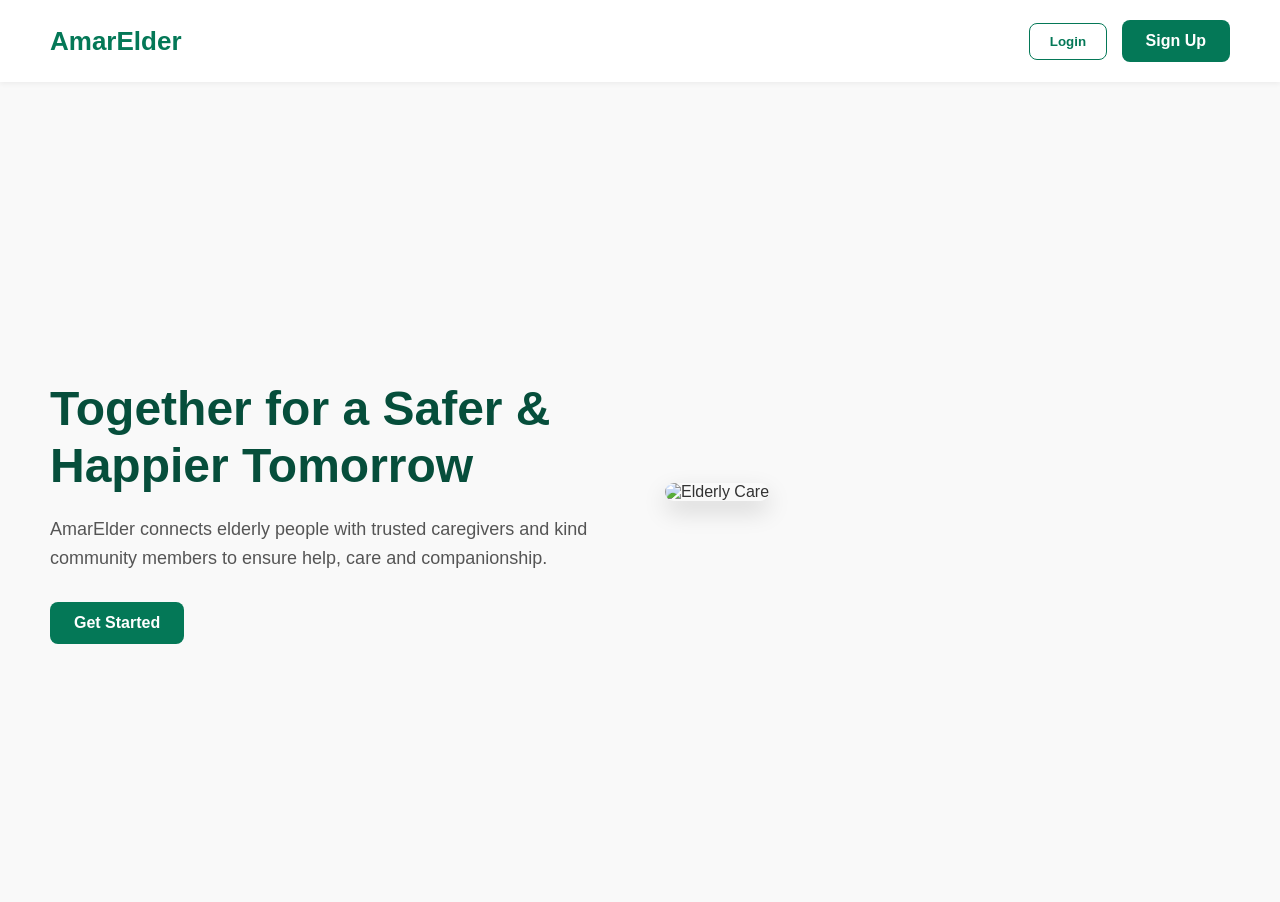
==== index.html @ 18014d7e "Add files via upload" ====
<!DOCTYPE html>
<html lang="en">

<head>
    <meta charset="UTF-8">
    <title>AmarElder</title>
    <link rel="stylesheet" href="style.css">
</head>

<body>


    <nav class="navbar">
        <h1 onclick="showHome()" class="logo">AmarElder</h1>
        <div id="nav-auth">
            <button onclick="openAuth('login')" class="btn-outline">Login</button>
            <button onclick="openAuth('signup')" class="btn-solid">Sign Up</button>
        </div>
    </nav>


    <main id="main-content" class="hero-fullscreen">
        <div class="hero-content">
            <h2>Together for a Safer & Happier Tomorrow</h2>
            <p>AmarElder connects elderly people with trusted caregivers and kind community members to ensure help, care
                and companionship.</p>
            <button onclick="openAuth('signup')" class="btn-solid">Get Started</button>
        </div>
        <div class="hero-image-container">
            <img src="c:\Users\Lily\OneDrive\Pictures\images.jpg" alt="Elderly Care">
        </div>
    </main>

    <div id="auth-modal" class="modal hidden">
        <div class="modal-content">
            <button onclick="closeAuth()" class="close-btn">✕</button>
            <h2 id="modal-title">Login</h2>

            <form onsubmit="handleAuth(event)">
                <div id="role-div" class="hidden">
                    <label>Select Role</label>
                    <select id="role">
                        <option value="Elder">Elder</option>
                        <option value="Helper">Helper / Caregiver</option>
                    </select>
                </div>

                <input type="text" id="name" placeholder="Full Name" class="hidden">
                <input type="email" id="email" placeholder="Email Address" required>
                <input type="password" id="password" placeholder="Password" required>

                <button type="submit" id="submit-btn" class="btn-solid w-full">Login</button>
            </form>
        </div>
    </div>

    <script src="script.js"></script>
</body>

</html>
---- style.css ----
body {
    font-family: Arial, sans-serif;
    margin: 0;
    padding: 0;
    background-color: #f9f9f9;
    color: #333;
}

.navbar {
    display: flex;
    justify-content: space-between;
    align-items: center;
    background: white;
    padding: 20px 50px;
    box-shadow: 0 2px 5px rgba(0, 0, 0, 0.05);
}

.logo {
    color: #047857;
    font-size: 26px;
    font-weight: bold;
    cursor: pointer;
    margin: 0;
}

.hero-fullscreen {
    display: flex;
    align-items: center;
    justify-content: space-between;
    min-height: calc(100vh - 80px);
    padding: 0 50px;
    gap: 50px;
    box-sizing: border-box;
}

.hero-content {
    flex: 1;
    max-width: 600px;
}

.hero-content h2 {
    font-size: 48px;
    color: #064e3b;
    margin-bottom: 20px;
    line-height: 1.2;
}

.hero-content p {
    font-size: 18px;
    color: #555;
    margin-bottom: 30px;
    line-height: 1.6;
}

.hero-image-container {
    flex: 1;
    height: 100%;
}

.hero-image-container img {
    width: 100%;
    height: 500px;
    object-fit: cover;
    border-radius: 20px;
    box-shadow: 0 10px 25px rgba(0, 0, 0, 0.15);
}

.btn-solid {
    background-color: #047857;
    color: white;
    border: none;
    padding: 12px 24px;
    border-radius: 8px;
    cursor: pointer;
    font-weight: bold;
    font-size: 16px;
}

.btn-outline {
    background-color: transparent;
    color: #047857;
    border: 1px solid #047857;
    padding: 10px 20px;
    border-radius: 8px;
    cursor: pointer;
    font-weight: bold;
    margin-right: 10px;
}

.modal {
    position: fixed;
    top: 0;
    left: 0;
    width: 100%;
    height: 100%;
    background: rgba(0, 0, 0, 0.5);
    display: flex;
    justify-content: center;
    align-items: center;
}

.modal-content {
    background: white;
    padding: 30px;
    border-radius: 12px;
    width: 380px;
    position: relative;
}

.close-btn {
    position: absolute;
    top: 15px;
    right: 15px;
    background: none;
    border: none;
    font-size: 20px;
    cursor: pointer;
}

.modal-content input,
.modal-content select {
    width: 100%;
    padding: 12px;
    margin: 8px 0 16px 0;
    border: 1px solid #ccc;
    border-radius: 6px;
    box-sizing: border-box;
}

.hidden {
    display: none !important;
}

.w-full {
    width: 100%;
}

.dashboard {
    background: #d1fae5;
    padding: 60px;
    border-radius: 16px;
    margin: 40px 50px;
}

.dashboard h2 {
    color: #064e3b;
    font-size: 36px;
    margin-top: 0;
}
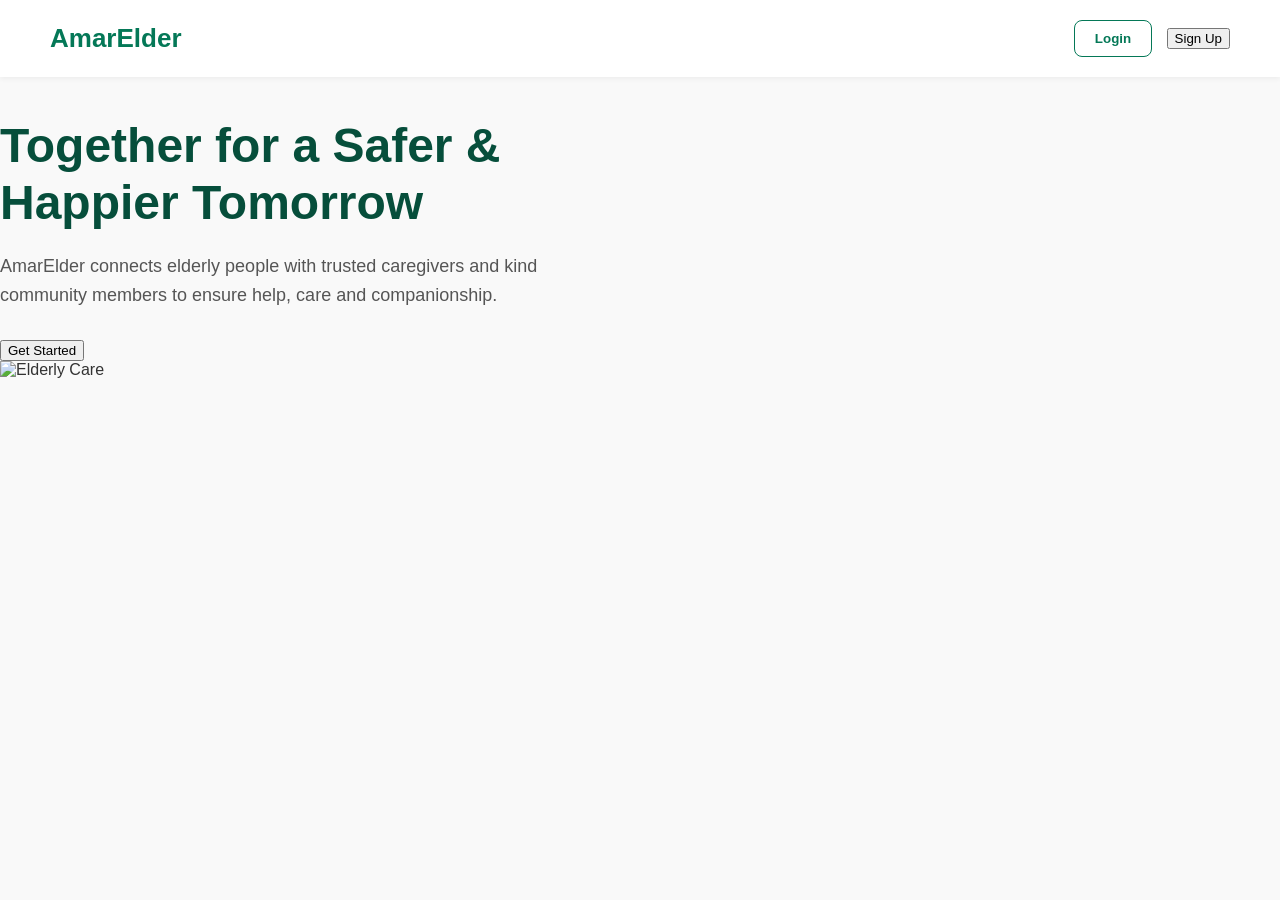
==== commit f506d41d: "Create amerelder hompepage Added viewport meta tag for responsive design and updated button classes." ====
--- a/index.html
+++ b/index.html
@@ -3,40 +3,51 @@
 
 <head>
     <meta charset="UTF-8">
+    <meta name="viewport" content="width=device-width, initial-scale=1.0">
     <title>AmarElder</title>
     <link rel="stylesheet" href="style.css">
 </head>
 
 <body>
 
+    <nav class="navbar">
+        <h1 class="logo" onclick="showHome()">AmarElder</h1>
 
-    <nav class="navbar">
-        <h1 onclick="showHome()" class="logo">AmarElder</h1>
-        <div id="nav-auth">
-            <button onclick="openAuth('login')" class="btn-outline">Login</button>
-            <button onclick="openAuth('signup')" class="btn-solid">Sign Up</button>
+        <div>
+            <button class="btn-outline" onclick="openAuth('login')">Login</button>
+            <button class="btn" onclick="openAuth('signup')">Sign Up</button>
         </div>
     </nav>
 
-
-    <main id="main-content" class="hero-fullscreen">
+    <main class="hero">
         <div class="hero-content">
             <h2>Together for a Safer & Happier Tomorrow</h2>
-            <p>AmarElder connects elderly people with trusted caregivers and kind community members to ensure help, care
-                and companionship.</p>
-            <button onclick="openAuth('signup')" class="btn-solid">Get Started</button>
+
+            <p>
+                AmarElder connects elderly people with trusted caregivers
+                and kind community members to ensure help, care and companionship.
+            </p>
+
+            <button class="btn" onclick="openAuth('signup')">
+                Get Started
+            </button>
         </div>
-        <div class="hero-image-container">
+
+        <div class="hero-image">
             <img src="c:\Users\Lily\OneDrive\Pictures\images.jpg" alt="Elderly Care">
+
         </div>
     </main>
 
     <div id="auth-modal" class="modal hidden">
         <div class="modal-content">
-            <button onclick="closeAuth()" class="close-btn">✕</button>
+
+            <button class="close-btn" onclick="closeAuth()">×</button>
+
             <h2 id="modal-title">Login</h2>
 
             <form onsubmit="handleAuth(event)">
+
                 <div id="role-div" class="hidden">
                     <label>Select Role</label>
                     <select id="role">
@@ -46,15 +57,22 @@
                 </div>
 
                 <input type="text" id="name" placeholder="Full Name" class="hidden">
+
                 <input type="email" id="email" placeholder="Email Address" required>
+
                 <input type="password" id="password" placeholder="Password" required>
 
-                <button type="submit" id="submit-btn" class="btn-solid w-full">Login</button>
+                <button type="submit" class="btn full-width" id="submit-btn">
+                    Login
+                </button>
+
             </form>
+
+            <p id="auth-message"></p>
         </div>
     </div>
 
     <script src="script.js"></script>
 </body>
 
-</html>+</html>
